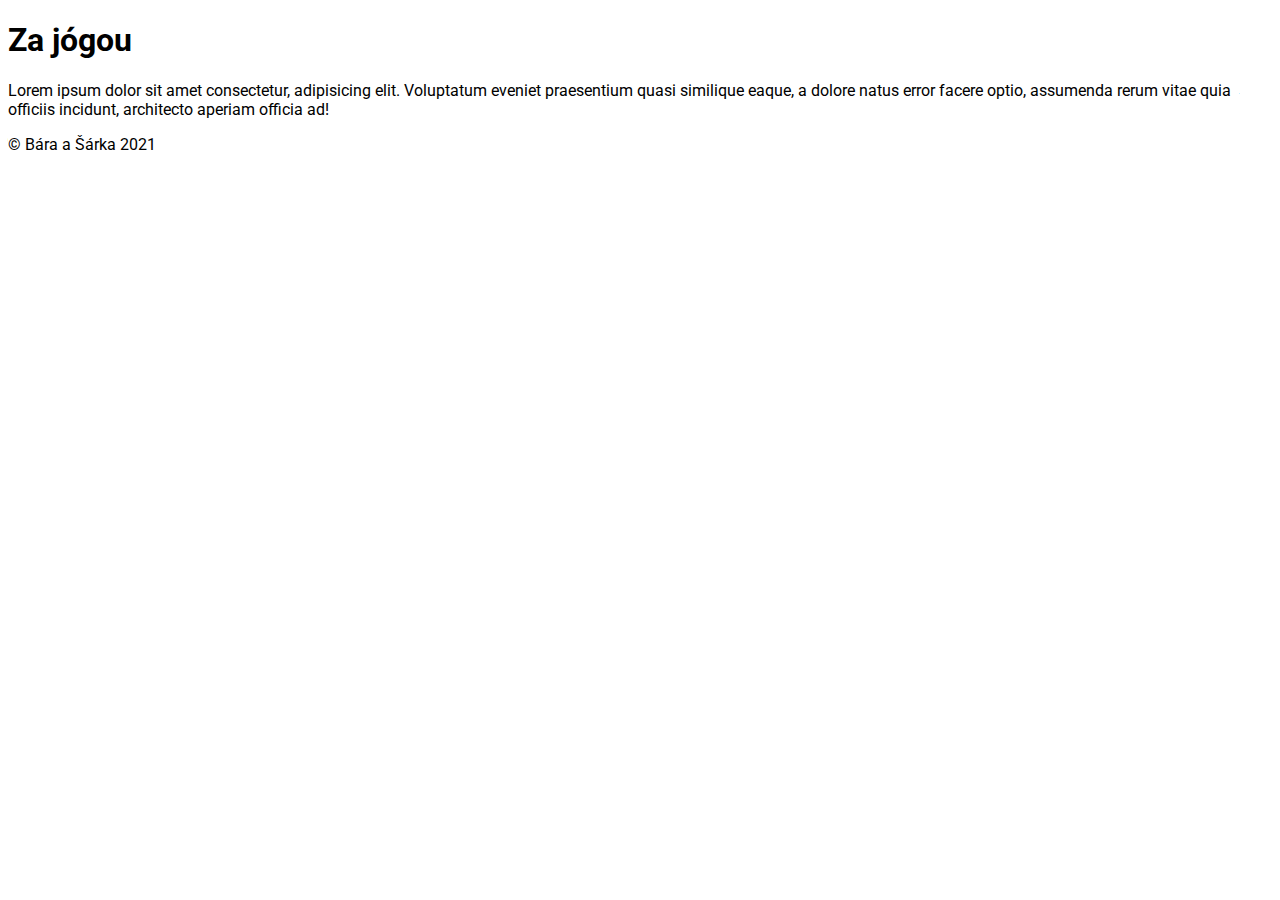
==== index.html @ 001f9fd1 "vytvoren soubor pro styly" ====
<!DOCTYPE html>
<html lang="en">
  <head>
    <meta charset="UTF-8" />
    <meta http-equiv="X-UA-Compatible" content="IE=edge" />
    <meta name="viewport" content="width=device-width, initial-scale=1.0" />
    <title>O projektu - Za jógou</title>
    <link rel="stylesheet" href="style.css" />
  </head>
  <body>
    <header>
      <h1>Za jógou</h1>
    </header>
    <section>
      <p>
        Lorem ipsum dolor sit amet consectetur, adipisicing elit. Voluptatum
        eveniet praesentium quasi similique eaque, a dolore natus error facere
        optio, assumenda rerum vitae quia officiis incidunt, architecto aperiam
        officia ad!
      </p>
    </section>
    <footer>© Bára a Šárka 2021</footer>
  </body>
</html>
---- style.css ----
@import url('https://fonts.googleapis.com/css2?family=Roboto:ital,wght@0,400;0,700;1,400;1,700&display=swap');
body {
  font-family: 'Roboto', sans-serif;
}
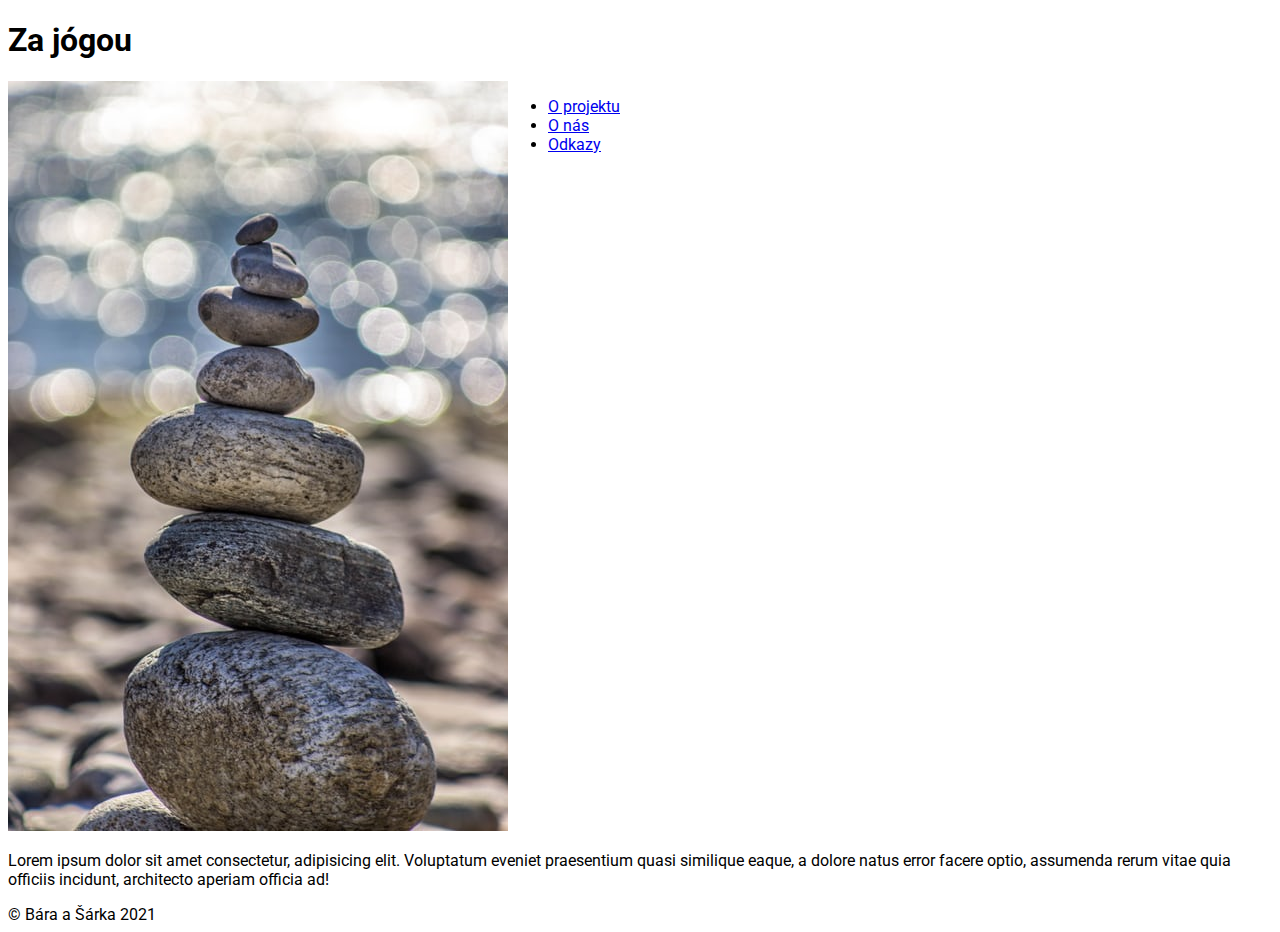
==== commit a37ed97b: "rozvrzeni uvodni stranky" ====
--- a/index.html
+++ b/index.html
@@ -11,6 +11,18 @@
     <header>
       <h1>Za jógou</h1>
     </header>
+    <section class="menu__container">
+      <section class="menu__img">
+        <img src="img/kamen.jpg" alt="rozcestnik" />
+      </section>
+      <section class="menu">
+        <ul>
+          <li><a href="#">O projektu</a></li>
+          <li><a href="#">O nás</a></li>
+          <li><a href="#">Odkazy</a></li>
+        </ul>
+      </section>
+    </section>
     <section>
       <p>
         Lorem ipsum dolor sit amet consectetur, adipisicing elit. Voluptatum
--- a/style.css
+++ b/style.css
@@ -1,4 +1,9 @@
 @import url('https://fonts.googleapis.com/css2?family=Roboto:ital,wght@0,400;0,700;1,400;1,700&display=swap');
+
 body {
   font-family: 'Roboto', sans-serif;
 }
+
+.menu__container {
+  display: flex;
+}
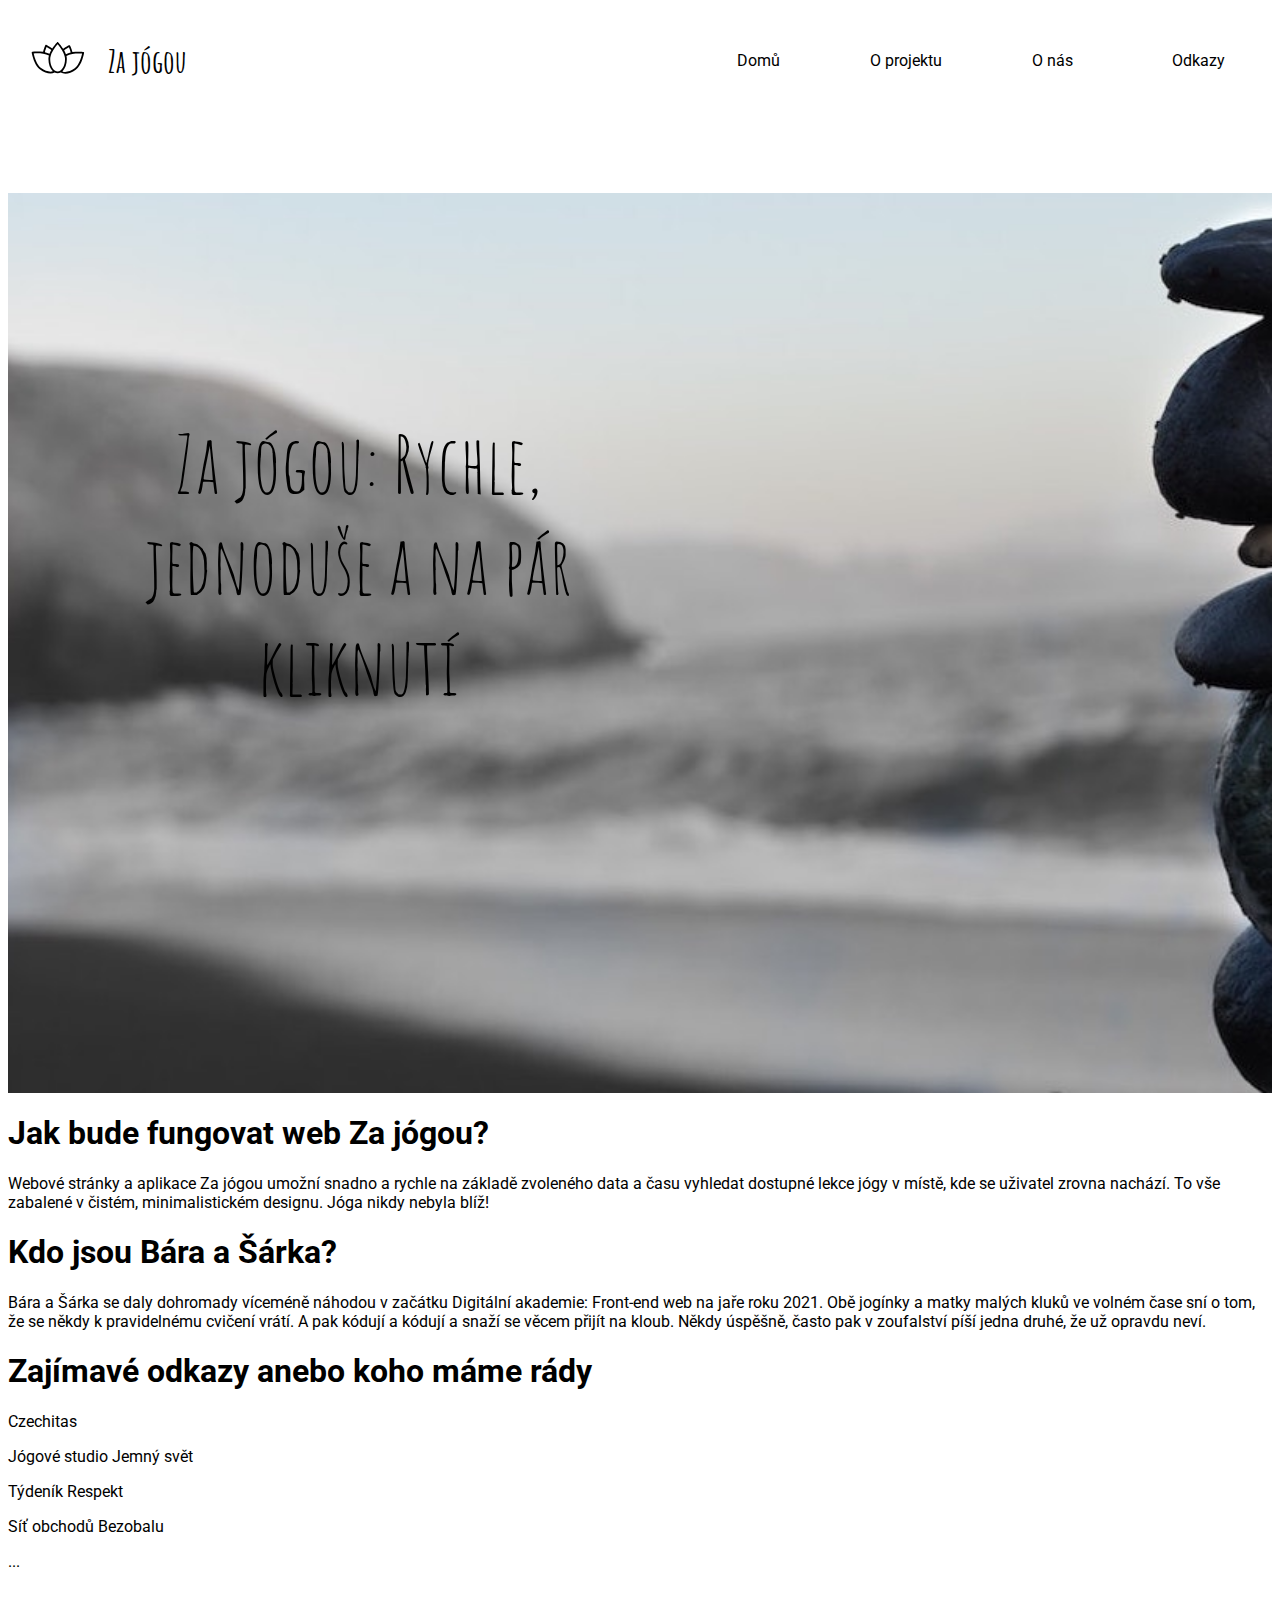
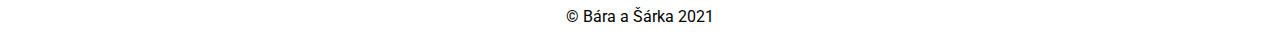
==== commit 4e7e154e: "Základní struktura a texty" ====
--- a/index.html
+++ b/index.html
@@ -1,36 +1,59 @@
 <!DOCTYPE html>
-<html lang="en">
+<html lang="cs">
   <head>
     <meta charset="UTF-8" />
     <meta http-equiv="X-UA-Compatible" content="IE=edge" />
     <meta name="viewport" content="width=device-width, initial-scale=1.0" />
-    <title>O projektu - Za jógou</title>
+    <title>Webové stránky Za jógou</title>
     <link rel="stylesheet" href="style.css" />
   </head>
   <body>
-    <header>
-      <h1>Za jógou</h1>
+    <header class="hlavicka">
+      <div class="logo-container">
+        <img class="logo-lotos" src="img/lotos.svg" alt="lotos" />
+        <p class="logo-text">Za jógou</p>
+      </div>
+
+      <nav class="menu">
+        <ul class="buttons">
+          <li><a href="#intro">Domů</a></li>
+          <li><a href="#projekt">O projektu</a></li>
+          <li><a href="#my">O nás</a></li>
+          <li><a href="#odkazy">Odkazy</a></li>
+        </ul>
+      </nav>
     </header>
-    <section class="menu__container">
-      <section class="menu__img">
-        <img src="img/kamen.jpg" alt="rozcestnik" />
-      </section>
-      <section class="menu">
-        <ul>
-          <li><a href="#">O projektu</a></li>
-          <li><a href="#">O nás</a></li>
-          <li><a href="#">Odkazy</a></li>
-        </ul>
-      </section>
+    <section class="intro" id="intro">
+      <div class="main">
+        <p>Za jógou: Rychle, jednoduše a na pár kliknutí</p>
+      </div>
     </section>
-    <section>
+
+    <section class="projekt" id="projekt">
+      <h1>Jak bude fungovat web Za jógou?</h1>
       <p>
-        Lorem ipsum dolor sit amet consectetur, adipisicing elit. Voluptatum
-        eveniet praesentium quasi similique eaque, a dolore natus error facere
-        optio, assumenda rerum vitae quia officiis incidunt, architecto aperiam
-        officia ad!
+       Webové stránky a aplikace Za jógou umožní snadno a rychle na základě zvoleného data a času vyhledat dostupné lekce jógy v místě, kde se uživatel zrovna nachází. To vše zabalené v čistém, minimalistickém designu. Jóga nikdy nebyla blíž!
       </p>
     </section>
+
+    <section class="my" id="my">
+      <h1>Kdo jsou Bára a Šárka?</h1>
+      <p>Bára a Šárka se daly dohromady víceméně náhodou v začátku Digitální
+        akademie: Front-end web na jaře roku 2021. Obě jogínky a matky malých
+        kluků ve volném čase sní o tom, že se někdy k pravidelnému cvičení
+        vrátí. A pak kódují a kódují a snaží se věcem přijít na kloub. Někdy
+        úspěšně, často pak v zoufalství píší jedna druhé, že už opravdu neví.</p>
+    </section>
+
+    <section class="odkazy" id="odkazy">
+<h1>Zajímavé odkazy anebo koho máme rády</h1>
+<p>Czechitas</p>
+<p>Jógové studio Jemný svět</p>
+<p>Týdeník Respekt</p>
+<p>Síť obchodů Bezobalu</p>
+<p>...</p>
+    </section>
+
     <footer>© Bára a Šárka 2021</footer>
   </body>
 </html>
--- a/style.css
+++ b/style.css
@@ -1,9 +1,148 @@
 @import url('https://fonts.googleapis.com/css2?family=Roboto:ital,wght@0,400;0,700;1,400;1,700&display=swap');
+
+@import url('https://fonts.googleapis.com/css2?family=Amatic+SC:wght@400;700&display=swap');
+
+*,
+:after,
+:before {
+  box-sizing: border-box;
+}
+
+html {
+  min-height: 100%;
+}
 
 body {
   font-family: 'Roboto', sans-serif;
+  /*margin: 0 auto;*/
 }
 
-.menu__container {
+/* Menu */
+.hlavicka {
+  width: 100%;
   display: flex;
+  /*position: fixed;*/
+  background-color: white;
+  
 }
+
+.menu {
+  text-align: center;
+  margin: 0;
+}
+
+.logo-container {
+  font-weight: bold;
+  text-align: center;
+  display: flex;
+  margin-left: 20px;
+}
+
+.logo-lotos {
+  margin-top: 20px;
+  width: 60px;
+  height: 60px;
+}
+
+.logo-text {
+  padding-left: 20px;
+  font-size: 2rem;
+  font-family: 'Amatic SC', cursive;
+}
+
+li {
+  list-style-type: none;
+  margin: 2px;
+}
+
+a {
+  color: black;
+  text-decoration: none;
+  display: block;
+  padding: 10px 20px;
+}
+
+a:hover {
+  border-bottom: 1px solid black;
+}
+
+/* Hlavní sekce  */
+.main {
+  background-image: url('./img/rozcestnik_edit.jpg');
+  background-size: cover;
+  min-height: 100vh;
+  min-width: 100%;
+  margin-top: 0;
+}
+
+.main p {
+  color: black;
+  font-size: 3rem;
+  font-family: 'Amatic SC', cursive;
+  text-align: center;
+  padding-top: 80px;
+  /*padding-top: 320px;
+  padding-left: 100px;
+  padding-bottom: 30px;
+  width: 500px;*/
+
+}
+
+
+/*Responzivita */
+@media (min-width: 640px) {
+  .hlavicka {
+    display: flex;
+    align-items: center;
+  }
+
+  .menu {
+    width: 100%;
+  }
+
+  .buttons {
+    display: flex;
+    margin: 0;
+  }
+
+  li {
+    width: 30%;
+  }
+}
+
+@media (min-width: 1000px) {
+  .hlavicka {
+    display: flex;
+    align-items: center;
+  }
+
+  .logo-container {
+    min-width: 200px;
+  }
+
+  .menu {
+    display: flex;
+    justify-content: flex-end;
+  }
+  .buttons {
+    width: 60%;
+    margin: 0;
+  }
+
+  .main p {
+    padding-top: 220px;
+    padding-left: 100px;
+    padding-bottom: 30px;
+    width: 600px;
+    font-size: 5rem;
+  }
+  
+}
+
+/*Patička */
+
+footer {
+  padding-top: 20px;
+  padding-bottom: 20px;
+  text-align: center;
+}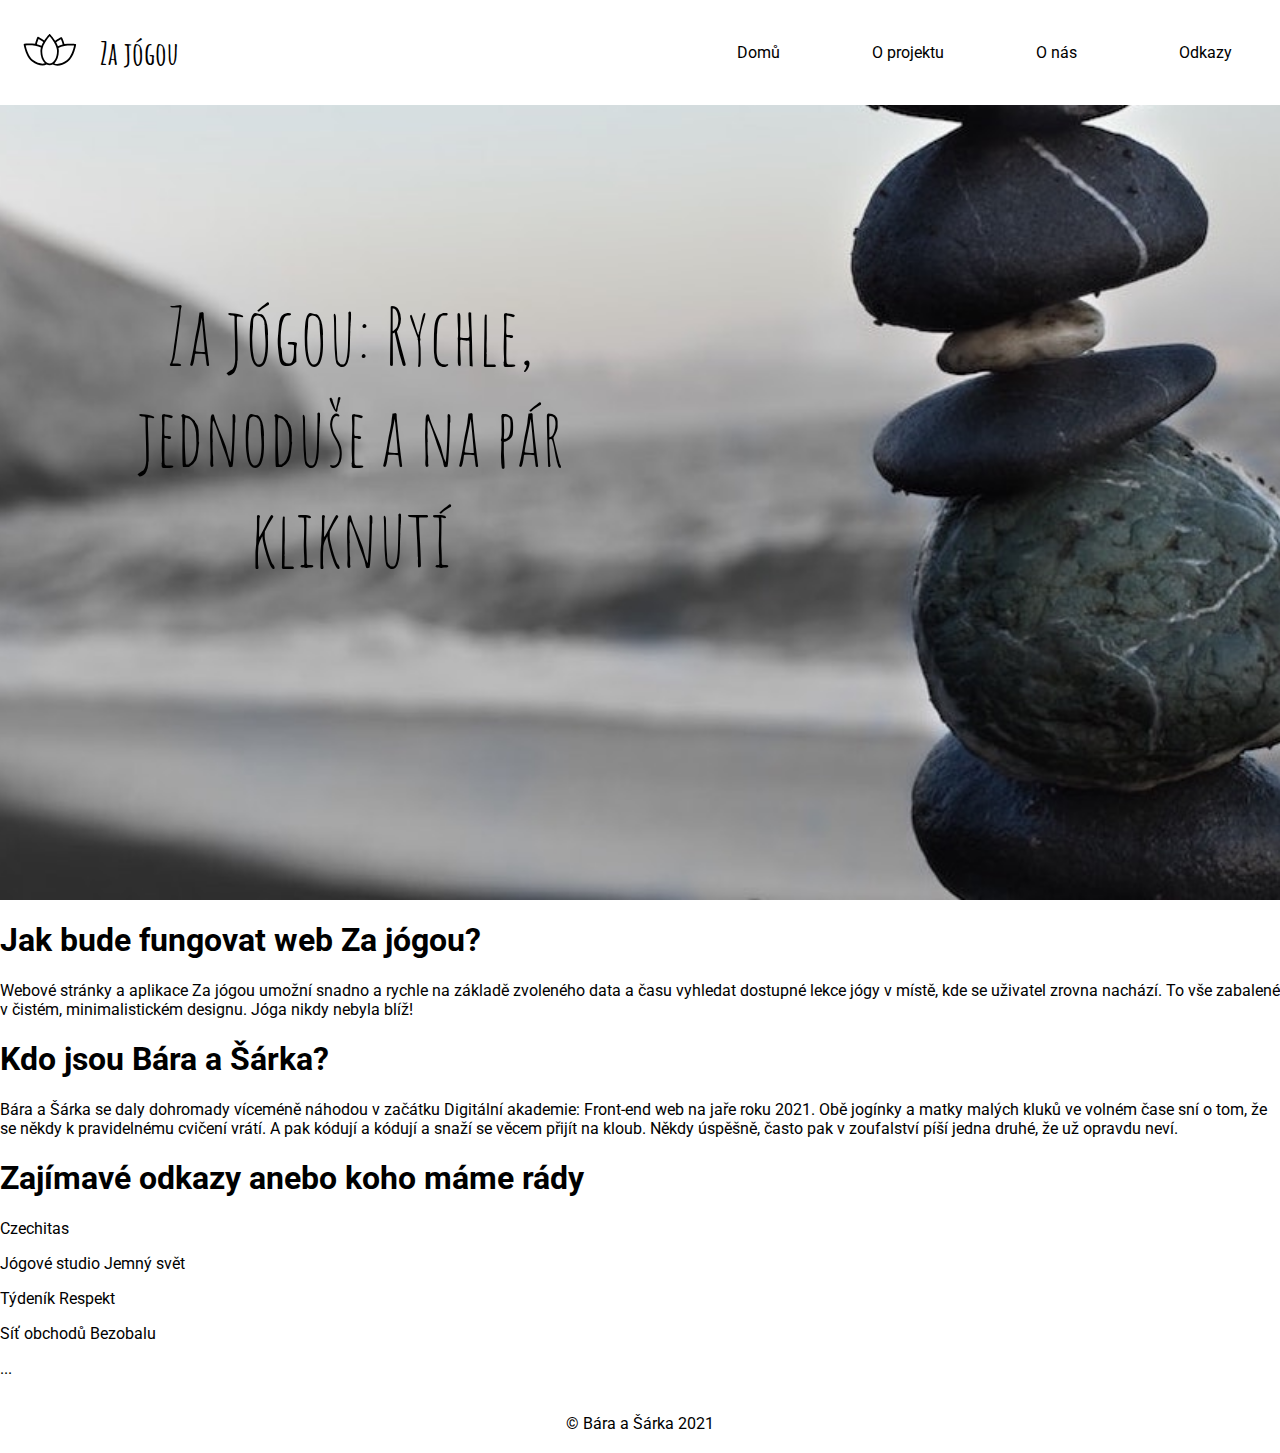
==== commit 60b8147b: "Zmizení mezery mezi menu a intro obrázkem" ====
--- a/index.html
+++ b/index.html
@@ -8,6 +8,7 @@
     <link rel="stylesheet" href="style.css" />
   </head>
   <body>
+    <section class="intro" id="intro">
     <header class="hlavicka">
       <div class="logo-container">
         <img class="logo-lotos" src="img/lotos.svg" alt="lotos" />
@@ -23,7 +24,7 @@
         </ul>
       </nav>
     </header>
-    <section class="intro" id="intro">
+    
       <div class="main">
         <p>Za jógou: Rychle, jednoduše a na pár kliknutí</p>
       </div>
--- a/style.css
+++ b/style.css
@@ -14,6 +14,7 @@
 
 body {
   font-family: 'Roboto', sans-serif;
+  margin: 0;
   /*margin: 0 auto;*/
 }
 
@@ -67,12 +68,13 @@
 }
 
 /* Hlavní sekce  */
-.main {
+.intro {
   background-image: url('./img/rozcestnik_edit.jpg');
   background-size: cover;
+  background-position: top center;
   min-height: 100vh;
   min-width: 100%;
-  margin-top: 0;
+  
 }
 
 .main p {
@@ -85,7 +87,6 @@
   padding-left: 100px;
   padding-bottom: 30px;
   width: 500px;*/
-
 }
 
 
@@ -129,8 +130,9 @@
     margin: 0;
   }
 
+
   .main p {
-    padding-top: 220px;
+    padding-top: 100px;
     padding-left: 100px;
     padding-bottom: 30px;
     width: 600px;
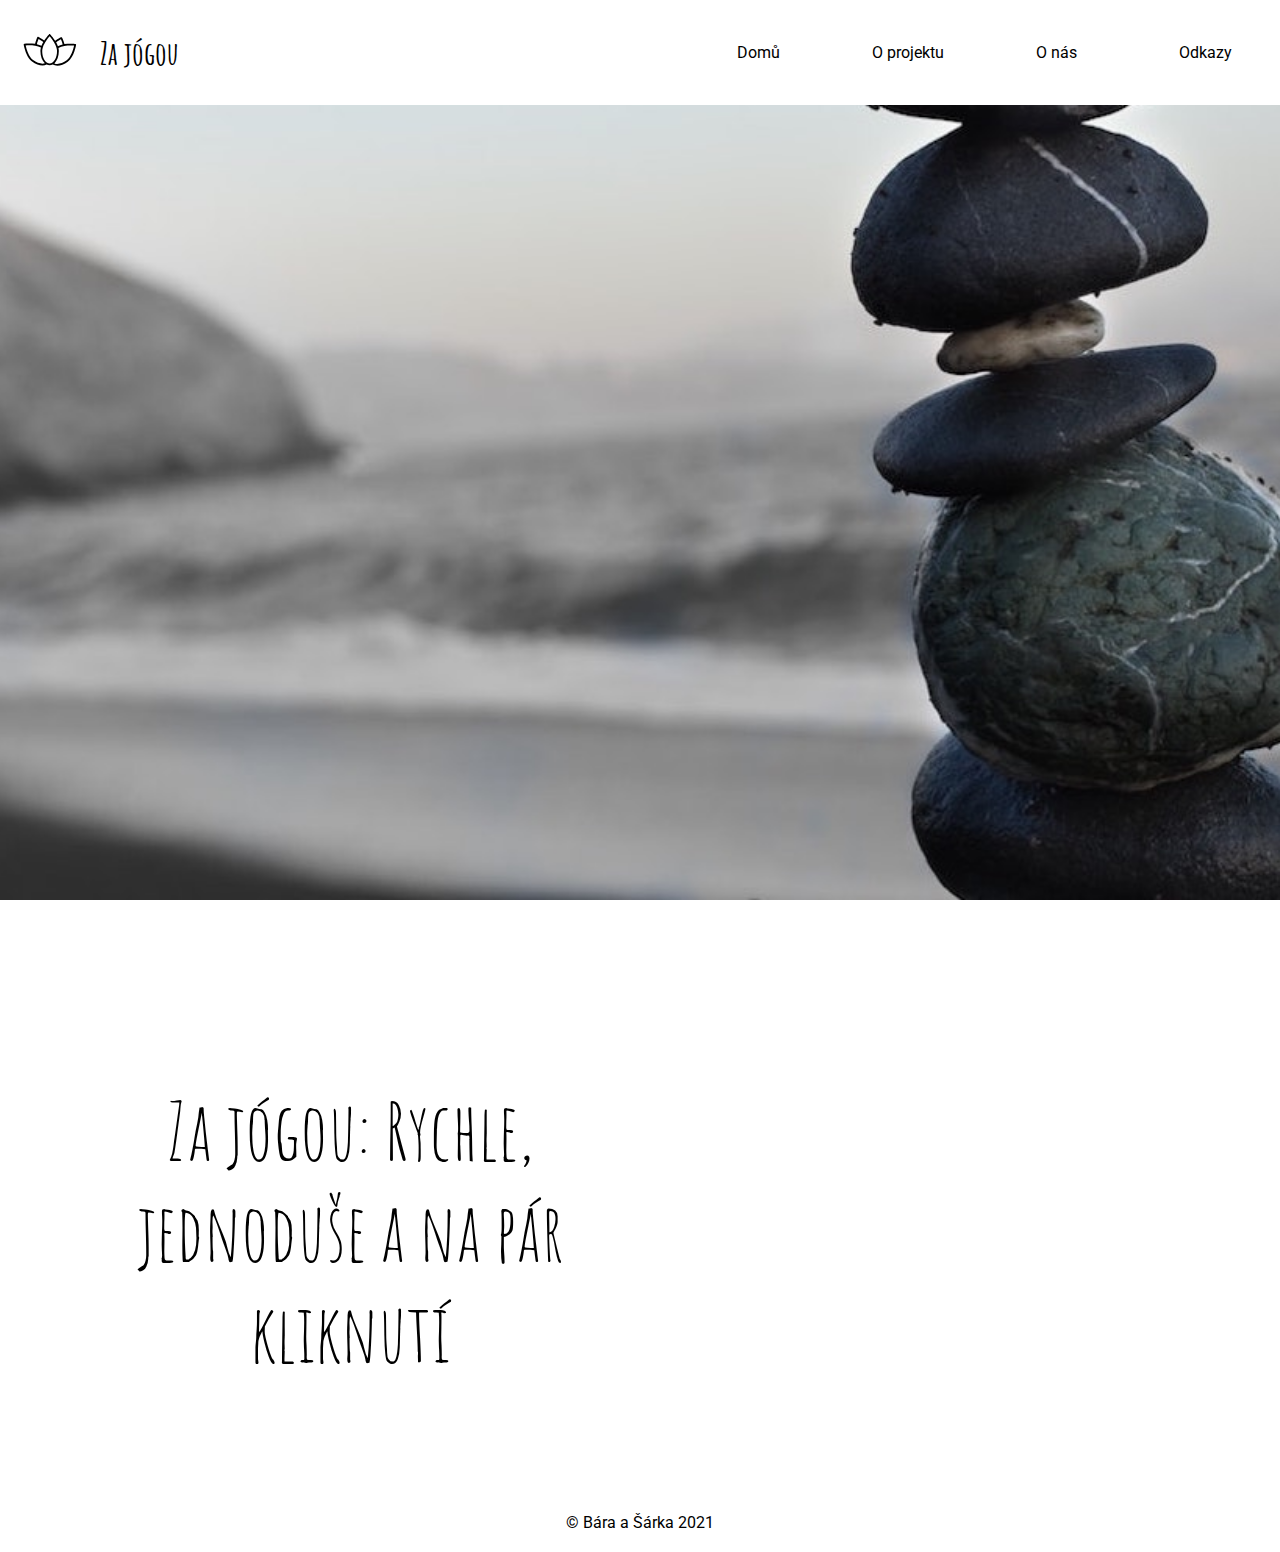
==== commit 84c539d9: "rozdeleni sekci do samostatnych souboru" ====
--- a/index.html
+++ b/index.html
@@ -7,54 +7,31 @@
     <title>Webové stránky Za jógou</title>
     <link rel="stylesheet" href="style.css" />
   </head>
+
   <body>
     <section class="intro" id="intro">
-    <header class="hlavicka">
-      <div class="logo-container">
-        <img class="logo-lotos" src="img/lotos.svg" alt="lotos" />
-        <p class="logo-text">Za jógou</p>
-      </div>
+      <header class="hlavicka">
+        <div class="logo-container">
+          <img class="logo-lotos" src="img/lotos.svg" alt="lotos" />
+          <p class="logo-text">Za jógou</p>
+        </div>
 
-      <nav class="menu">
-        <ul class="buttons">
-          <li><a href="#intro">Domů</a></li>
-          <li><a href="#projekt">O projektu</a></li>
-          <li><a href="#my">O nás</a></li>
-          <li><a href="#odkazy">Odkazy</a></li>
-        </ul>
-      </nav>
-    </header>
-    
+        <nav class="menu">
+          <ul class="buttons">
+            <li><a href="index.html">Domů</a></li>
+            <li><a href="projekt.html">O projektu</a></li>
+            <li><a href="my.html">O nás</a></li>
+            <li><a href="odkazy.html">Odkazy</a></li>
+          </ul>
+        </nav>
+      </header>
+      </section>
+
       <div class="main">
         <p>Za jógou: Rychle, jednoduše a na pár kliknutí</p>
       </div>
     </section>
 
-    <section class="projekt" id="projekt">
-      <h1>Jak bude fungovat web Za jógou?</h1>
-      <p>
-       Webové stránky a aplikace Za jógou umožní snadno a rychle na základě zvoleného data a času vyhledat dostupné lekce jógy v místě, kde se uživatel zrovna nachází. To vše zabalené v čistém, minimalistickém designu. Jóga nikdy nebyla blíž!
-      </p>
-    </section>
-
-    <section class="my" id="my">
-      <h1>Kdo jsou Bára a Šárka?</h1>
-      <p>Bára a Šárka se daly dohromady víceméně náhodou v začátku Digitální
-        akademie: Front-end web na jaře roku 2021. Obě jogínky a matky malých
-        kluků ve volném čase sní o tom, že se někdy k pravidelnému cvičení
-        vrátí. A pak kódují a kódují a snaží se věcem přijít na kloub. Někdy
-        úspěšně, často pak v zoufalství píší jedna druhé, že už opravdu neví.</p>
-    </section>
-
-    <section class="odkazy" id="odkazy">
-<h1>Zajímavé odkazy anebo koho máme rády</h1>
-<p>Czechitas</p>
-<p>Jógové studio Jemný svět</p>
-<p>Týdeník Respekt</p>
-<p>Síť obchodů Bezobalu</p>
-<p>...</p>
-    </section>
-
     <footer>© Bára a Šárka 2021</footer>
   </body>
 </html>
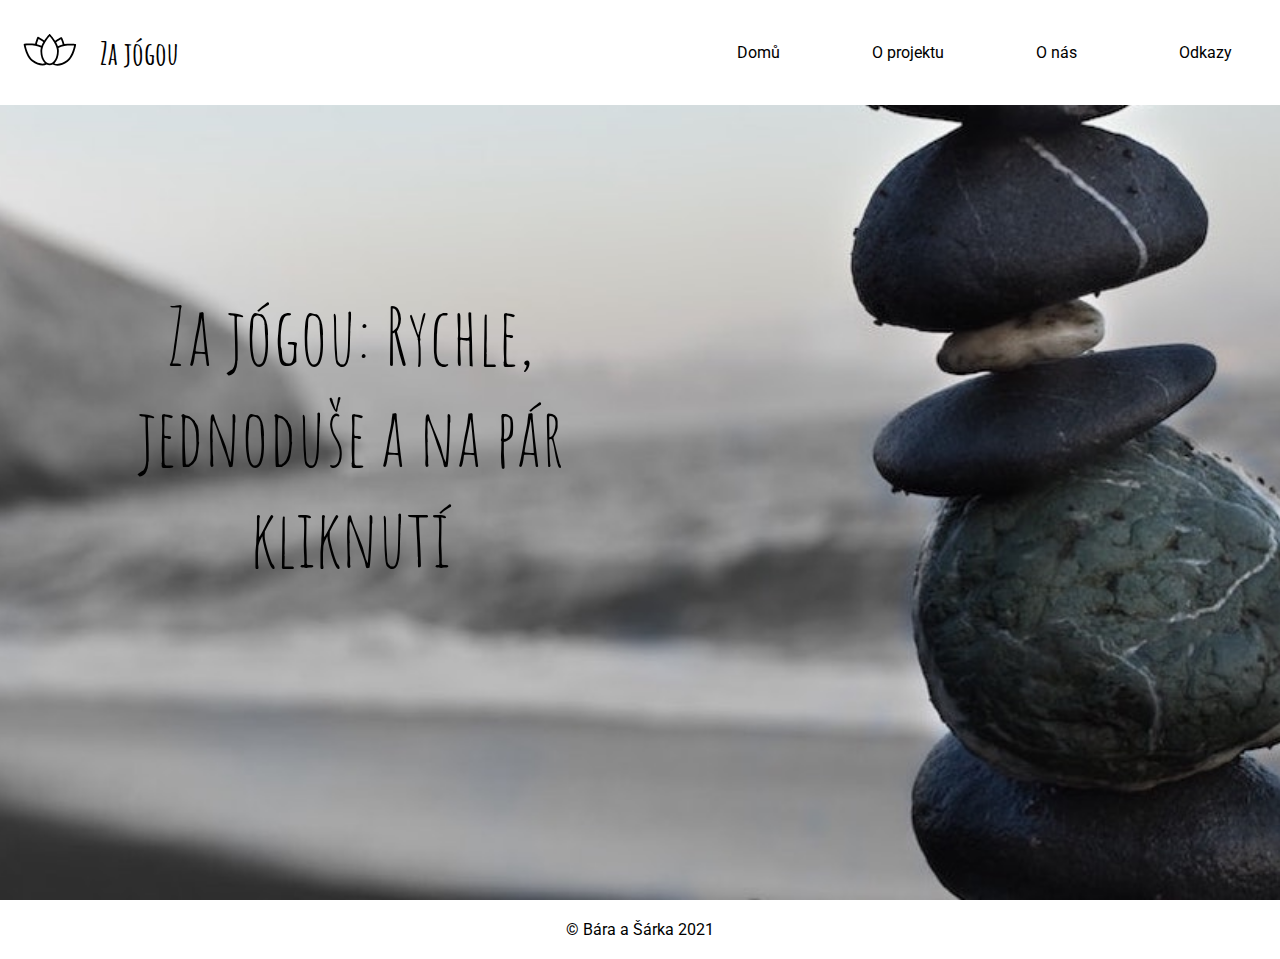
==== commit bd395994: "nastylovani jednotlivych sekci" ====
--- a/index.html
+++ b/index.html
@@ -25,8 +25,6 @@
           </ul>
         </nav>
       </header>
-      </section>
-
       <div class="main">
         <p>Za jógou: Rychle, jednoduše a na pár kliknutí</p>
       </div>
--- a/style.css
+++ b/style.css
@@ -24,7 +24,6 @@
   display: flex;
   /*position: fixed;*/
   background-color: white;
-  
 }
 
 .menu {
@@ -74,7 +73,6 @@
   background-position: top center;
   min-height: 100vh;
   min-width: 100%;
-  
 }
 
 .main p {
@@ -89,6 +87,17 @@
   width: 500px;*/
 }
 
+.my,
+.odkazy,
+.projekt {
+  width: 45%;
+  padding: 20px;
+  margin: 80px;
+  line-height: 2;
+  text-align: center;
+  border-radius: 10px;
+  background-color: rgba(255, 255, 255, 0.3);
+}
 
 /*Responzivita */
 @media (min-width: 640px) {
@@ -130,7 +139,6 @@
     margin: 0;
   }
 
-
   .main p {
     padding-top: 100px;
     padding-left: 100px;
@@ -138,7 +146,6 @@
     width: 600px;
     font-size: 5rem;
   }
-  
 }
 
 /*Patička */
@@ -147,4 +154,4 @@
   padding-top: 20px;
   padding-bottom: 20px;
   text-align: center;
-}+}
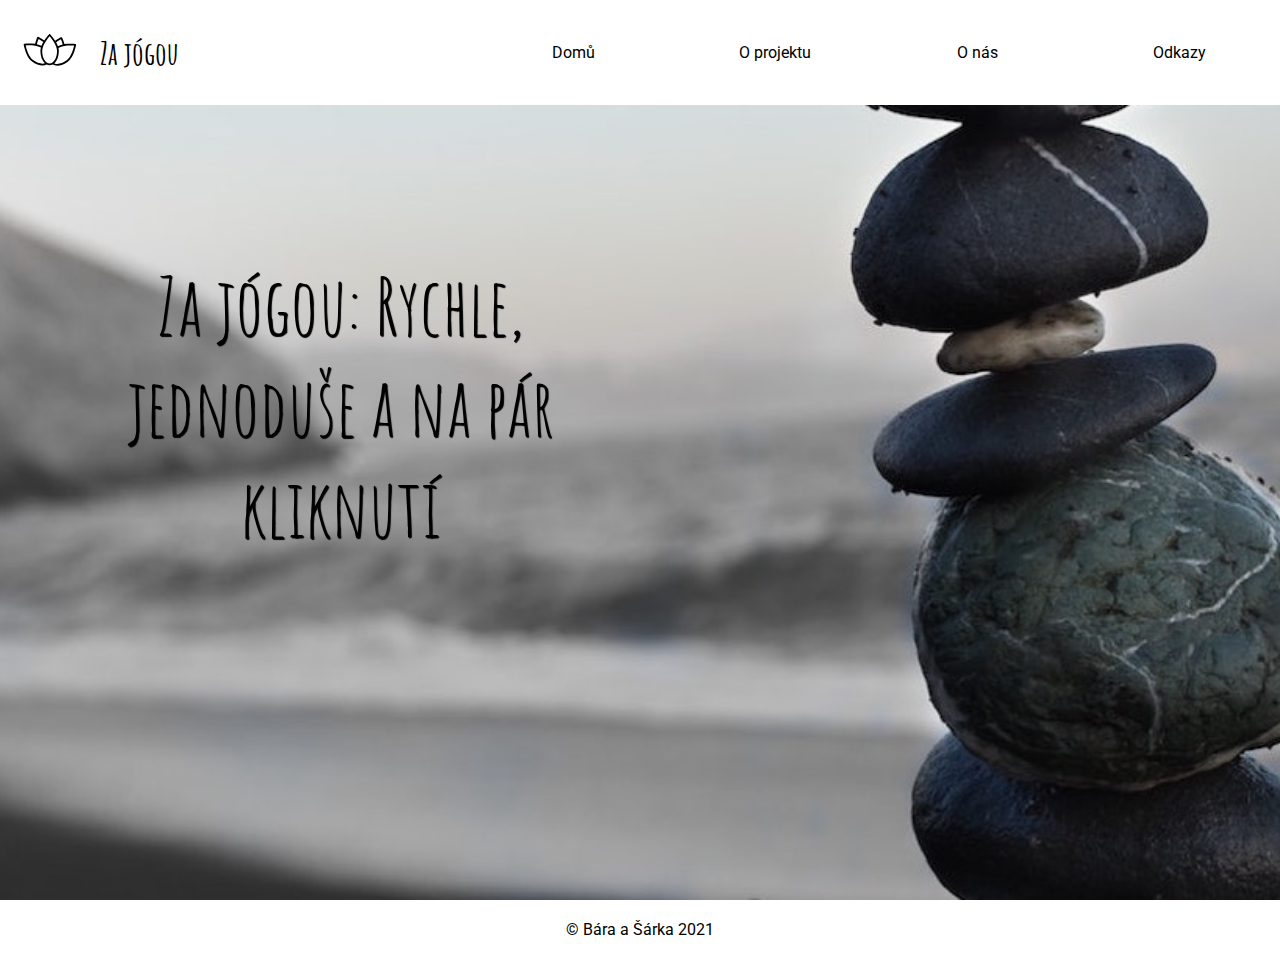
==== commit 1cb83d28: "priprava hamburger menu" ====
--- a/index.html
+++ b/index.html
@@ -16,7 +16,7 @@
           <p class="logo-text">Za jógou</p>
         </div>
 
-        <nav class="menu">
+        <nav class="menu nav-closed">
           <ul class="buttons">
             <li><a href="index.html">Domů</a></li>
             <li><a href="projekt.html">O projektu</a></li>
@@ -24,6 +24,9 @@
             <li><a href="odkazy.html">Odkazy</a></li>
           </ul>
         </nav>
+        <div class="hamburger">
+          <button class="nav-btn" id="nav-btn"></button>
+        </div>
       </header>
       <div class="main">
         <p>Za jógou: Rychle, jednoduše a na pár kliknutí</p>
@@ -31,5 +34,6 @@
     </section>
 
     <footer>© Bára a Šárka 2021</footer>
+    <script src="index.js"></script>
   </body>
 </html>
--- a/style.css
+++ b/style.css
@@ -24,6 +24,7 @@
   display: flex;
   /*position: fixed;*/
   background-color: white;
+  justify-content: space-between;
 }
 
 .menu {
@@ -81,6 +82,10 @@
   font-family: 'Amatic SC', cursive;
   text-align: center;
   padding-top: 80px;
+  text-shadow: 1px 1px 1px black;
+  min-width: 300px;
+  padding-left: 20px;
+  padding-right: 20px;
   /*padding-top: 320px;
   padding-left: 100px;
   padding-bottom: 30px;
@@ -90,16 +95,62 @@
 .my,
 .odkazy,
 .projekt {
-  width: 45%;
+  /* width: 45%; */
   padding: 20px;
-  margin: 80px;
+  margin: 20px;
   line-height: 2;
   text-align: center;
   border-radius: 10px;
   background-color: rgba(255, 255, 255, 0.3);
 }
 
+/*Odkazy */
+.odkazy {
+  display: flex;
+  flex-direction: column;
+  justify-content: center;
+  align-items: center;
+}
+.favorites-text {
+  min-width: 250px;
+  margin: 0;
+}
+.favorites {
+  color: black;
+  text-decoration: none;
+  display: block;
+  padding: 10px 20px;
+}
+
+.favorites:hover {
+  border-bottom: 1px solid black;
+}
+
+.nav-btn {
+  width: 3em;
+  height: 3em;
+  background-image: url(./img/hamburger1.svg);
+  background-repeat: no-repeat;
+  background-size: cover;
+  border: none;
+  background-color: transparent;
+  margin-top: 20px;
+  margin-right: 20px;
+  cursor: pointer;
+}
+
+.nav-closed {
+  display: none;
+}
+
 /*Responzivita */
+@media (min-width: 470px) {
+  .main p {
+    width: 50%;
+    font-size: 3rem;
+  }
+}
+
 @media (min-width: 640px) {
   .hlavicka {
     display: flex;
@@ -118,6 +169,23 @@
   li {
     width: 30%;
   }
+
+  .main p {
+    width: 70%;
+    font-size: 4rem;
+    padding-left: 50px;
+  }
+
+  .my,
+  .odkazy,
+  .projekt {
+    width: 45%;
+    margin: 80px;
+  }
+
+  .nav-btn {
+    display: none;
+  }
 }
 
 @media (min-width: 1000px) {
@@ -135,12 +203,12 @@
     justify-content: flex-end;
   }
   .buttons {
-    width: 60%;
+    width: 80%;
     margin: 0;
   }
 
   .main p {
-    padding-top: 100px;
+    padding-top: 70px;
     padding-left: 100px;
     padding-bottom: 30px;
     width: 600px;
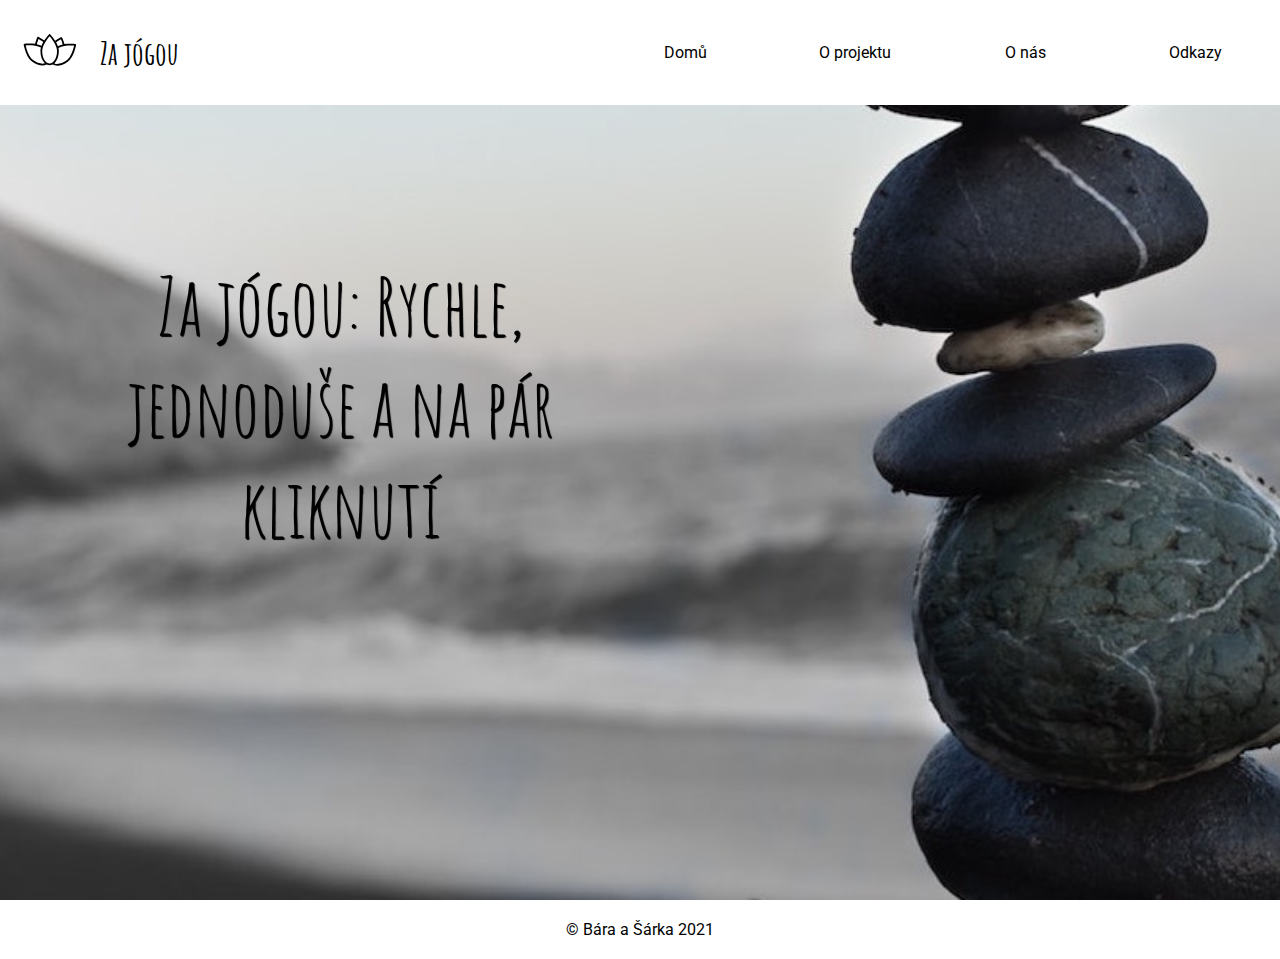
==== commit 277cfa8c: "Poladěné hamburger menu a responzivita" ====
--- a/index.html
+++ b/index.html
@@ -15,18 +15,21 @@
           <img class="logo-lotos" src="img/lotos.svg" alt="lotos" />
           <p class="logo-text">Za jógou</p>
         </div>
-
+        
         <nav class="menu nav-closed">
+          
           <ul class="buttons">
-            <li><a href="index.html">Domů</a></li>
-            <li><a href="projekt.html">O projektu</a></li>
-            <li><a href="my.html">O nás</a></li>
-            <li><a href="odkazy.html">Odkazy</a></li>
+            <li><a href="index.html" class="nav-link">Domů</a></li>
+            <li><a href="projekt.html" class="nav-link">O projektu</a></li>
+            <li><a href="my.html" class="nav-link">O nás</a></li>
+            <li><a href="odkazy.html" class="nav-link">Odkazy</a></li>
           </ul>
         </nav>
+      
         <div class="hamburger">
           <button class="nav-btn" id="nav-btn"></button>
-        </div>
+        </div>  
+     
       </header>
       <div class="main">
         <p>Za jógou: Rychle, jednoduše a na pár kliknutí</p>
--- a/style.css
+++ b/style.css
@@ -15,12 +15,13 @@
 body {
   font-family: 'Roboto', sans-serif;
   margin: 0;
+  min-width: 280px;
   /*margin: 0 auto;*/
 }
 
 /* Menu */
 .hlavicka {
-  width: 100%;
+  /*width: 100%;*/
   display: flex;
   /*position: fixed;*/
   background-color: white;
@@ -54,6 +55,7 @@
 li {
   list-style-type: none;
   margin: 2px;
+  
 }
 
 a {
@@ -61,10 +63,12 @@
   text-decoration: none;
   display: block;
   padding: 10px 20px;
+  
 }
 
 a:hover {
   border-bottom: 1px solid black;
+  
 }
 
 /* Hlavní sekce  */
@@ -104,17 +108,18 @@
   background-color: rgba(255, 255, 255, 0.3);
 }
 
-/*Odkazy */
 .odkazy {
   display: flex;
   flex-direction: column;
   justify-content: center;
   align-items: center;
 }
+
 .favorites-text {
   min-width: 250px;
   margin: 0;
 }
+
 .favorites {
   color: black;
   text-decoration: none;
@@ -126,17 +131,18 @@
   border-bottom: 1px solid black;
 }
 
+
 .nav-btn {
-  width: 3em;
-  height: 3em;
-  background-image: url(./img/hamburger1.svg);
+  width: 2rem;
+  height: 2rem;
   background-repeat: no-repeat;
   background-size: cover;
   border: none;
   background-color: transparent;
-  margin-top: 20px;
+  margin-top: 35px;
   margin-right: 20px;
   cursor: pointer;
+  background-image: url('./img/iconmonstr-menu-thin.svg');
 }
 
 .nav-closed {
@@ -145,6 +151,7 @@
 
 /*Responzivita */
 @media (min-width: 470px) {
+  
   .main p {
     width: 50%;
     font-size: 3rem;
@@ -157,8 +164,14 @@
     align-items: center;
   }
 
+  .logo-container {
+    width: 40%;
+  }
+
   .menu {
     width: 100%;
+    display: flex;
+    justify-content: flex-end;
   }
 
   .buttons {
@@ -166,9 +179,9 @@
     margin: 0;
   }
 
-  li {
-    width: 30%;
-  }
+ /*li {
+  width: 40%
+ }*/
 
   .main p {
     width: 70%;
@@ -202,10 +215,15 @@
     display: flex;
     justify-content: flex-end;
   }
+
   .buttons {
     width: 80%;
     margin: 0;
   }
+
+  li {
+    width: 40%
+   }
 
   .main p {
     padding-top: 70px;
@@ -214,7 +232,12 @@
     width: 600px;
     font-size: 5rem;
   }
-}
+
+  .nav-btn {
+    display: none;
+  }
+}
+
 
 /*Patička */
 
